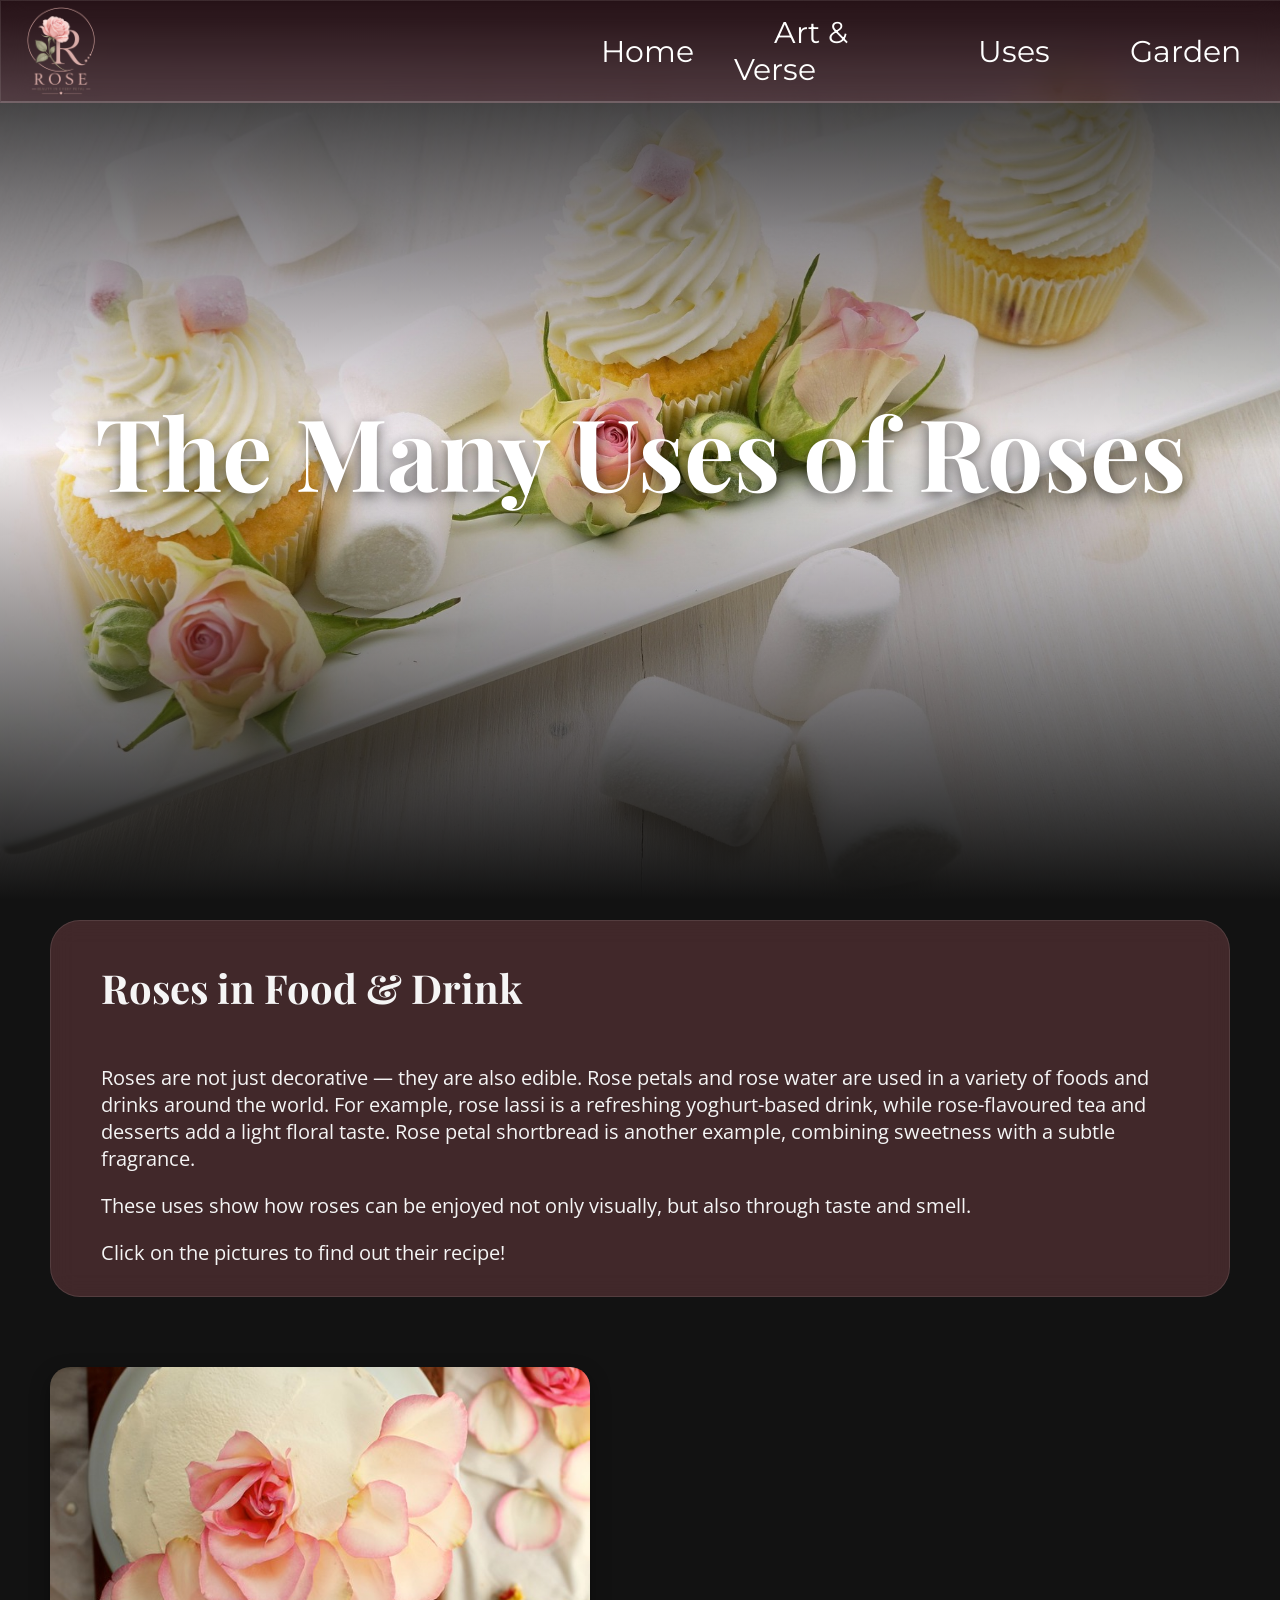
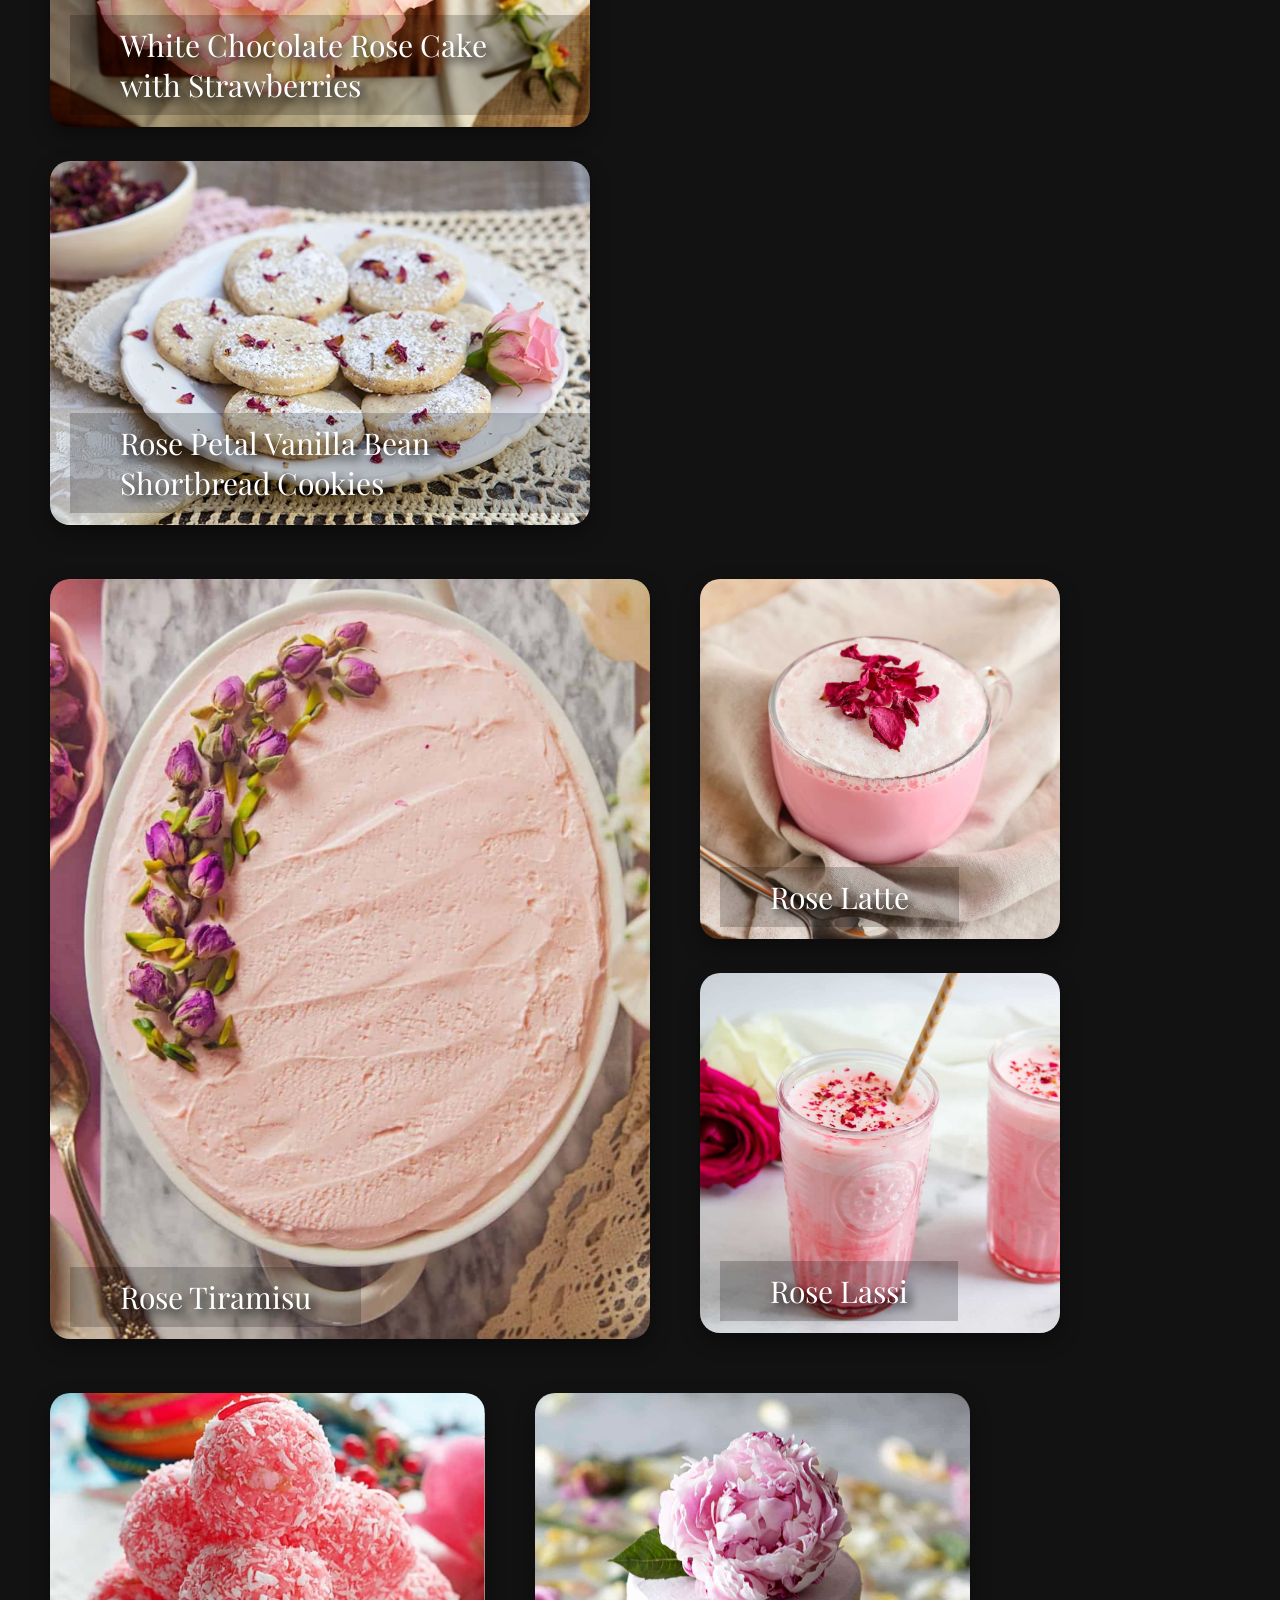
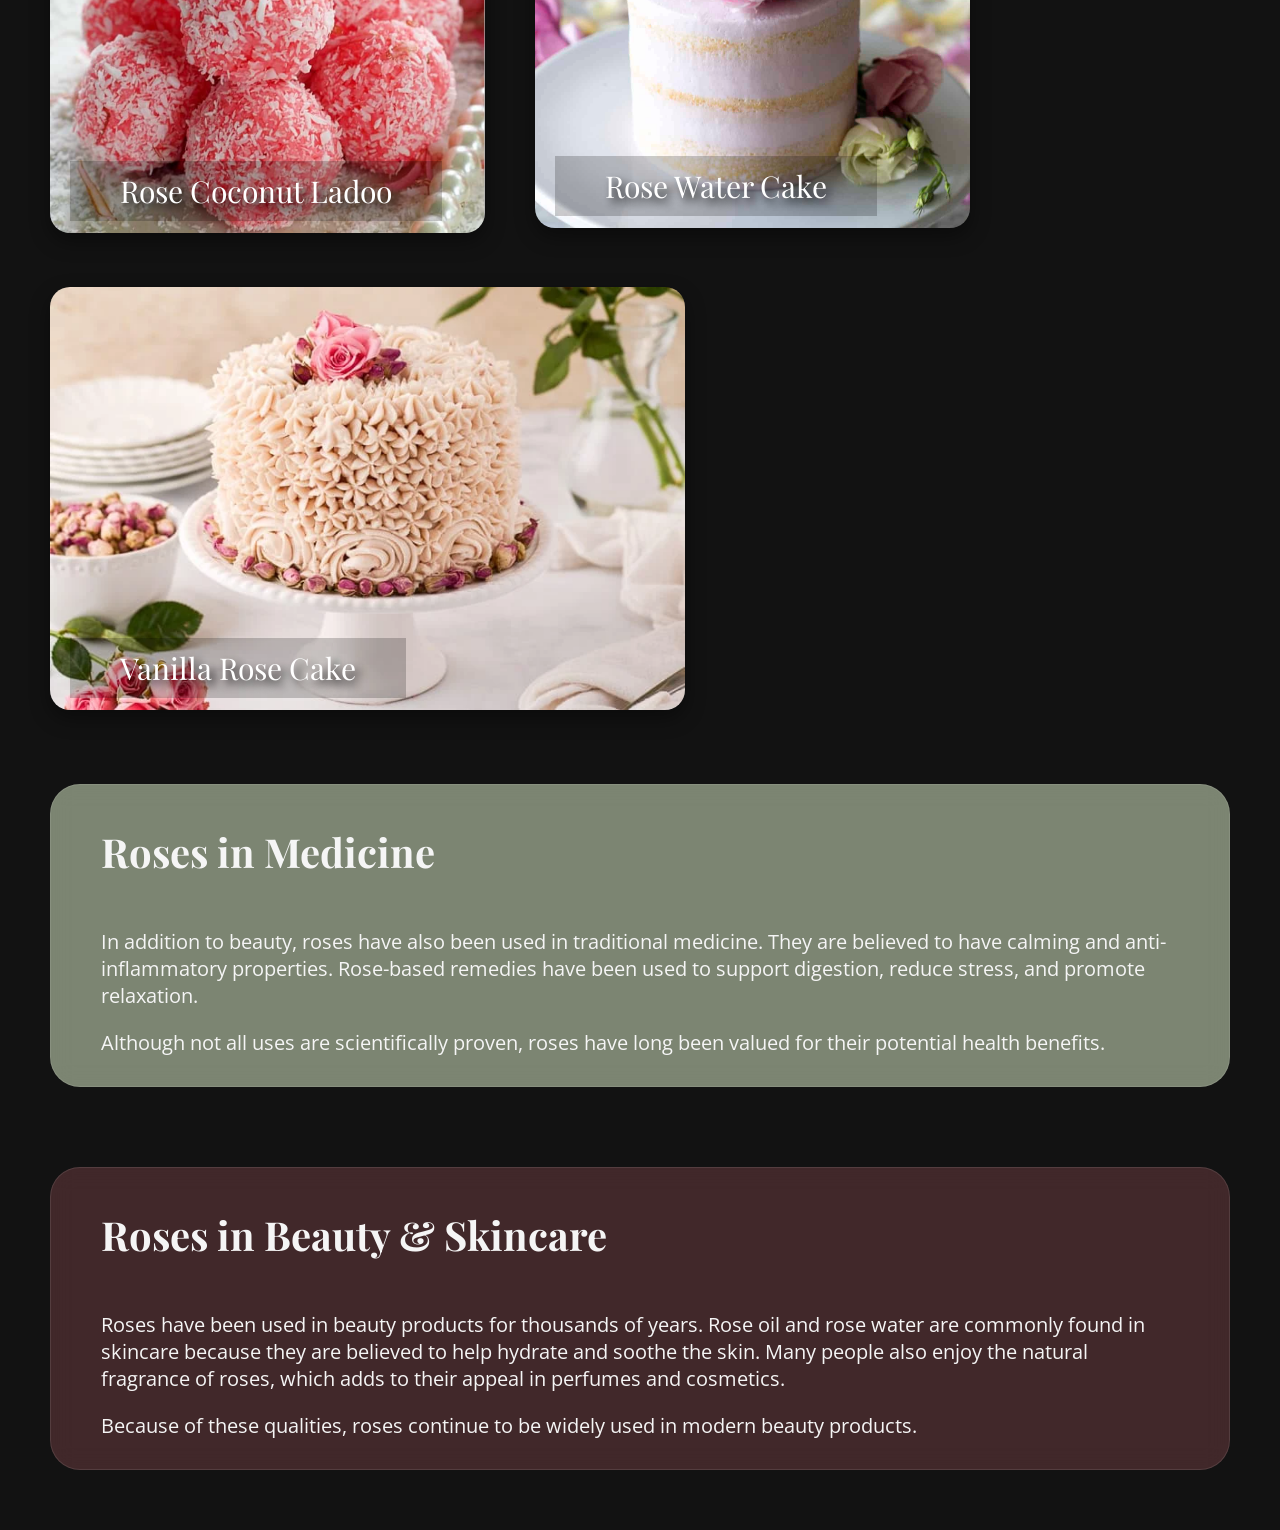
==== uses.html @ b8d2133b "My Roses Website" ====
<!DOCTYPE html>
<html>

<head>
<title>Rose</title>
<link rel="stylesheet" type="text/css" href="styles.css">
</head>

<body>

	<nav class="navbar">
    <img src="logo.png" alt="logo of the Rose Website">
    <ul class="nav-links">
      <li><a id="home" href = 'home.html'>Home</a></li>
      <li><a id="art" href = 'art.html'>Art & Verse</a></li>
      <li><a id="uses"href = 'uses.html'>Uses</a></li>
      <li><a id="garden" href = 'garden.html'>Garden</a></li>
    </ul>
  </nav>

<div class="page_heading uses_heading reveal">
	<nav class="navbar2"></nav>

	<h1 class="reveal">The Many Uses of Roses</h1>
</div>

<div class="uses_page">

	<div class="food">
		<div class="intro2 reveal">
			<h2>Roses in Food & Drink</h2>
			<p>Roses are not just decorative — they are also edible. Rose petals and rose water are used in a variety of foods and drinks around the world. For example, rose lassi is a refreshing yoghurt-based drink, while rose-flavoured tea and desserts add a light floral taste. Rose petal shortbread is another example, combining sweetness with a subtle fragrance.</p>
			<p>These uses show how roses can be enjoyed not only visually, but also through taste and smell.</p>
			<p>Click on the pictures to find out their recipe!</p>
		</div>

		<div class="gallery">

			<div class="double">

				<div class="white-cake reveal">
					<a href="https://joythebaker.com/2013/05/white-chocolate-rose-cake-with-strawberries/" class="food_card" target="_blank">
						<img src="images/food/cake.jpg" alt="picture of white chocolate rose cake with strawberries and the link to the recipe">

						<div class="food_name">
							<p>White Chocolate Rose Cake with Strawberries</p>
						</div>
					</a>
				</div>

				<div class="cookie reveal">
					<a href="https://italianfoodforever.com/2017/02/rose-petal-vanilla-bean-shortbread-cookies/" class="food_card" target="_blank">
					<img src="images/food/cookie.jpg" alt="picture of rose petal vanilla bean shortbread cookies and the link to the recipe">

						<div class="food_name">
							<p>Rose Petal Vanilla Bean Shortbread Cookies</p>
						</div>
					</a>
				</div>
			</div>

			<div class="tiramisu reveal">
				<a href="https://sinfullyspicy.com/rose-tiramisu-recipe-no-raw-eggs/" class="food_card" target="_blank">
					<img src="images/food/tiramisu.jpg" alt="picture of rose tiramisu and the link to the recipe">

					<div class="food_name">
						<p>Rose Tiramisu</p>
					</div>
				</a>
			</div>
			
			<div class="double ">
				<div class="latte reveal">
					<a href="https://www.teacachai.com/rose-latte-recipe/" class="food_card" target="_blank">
						<img src="images/food/latte.jpg" alt="picture of rose latte and the link to the recipe">

						<div class="food_name">
							<p>Rose Latte</p>
						</div>
					</a>
				</div>

				<div class="lassi reveal">
					<a href="https://thewhiskaddict.com/2022/07/05/rose-lassi/" class="food_card" target="_blank">
						<img src="images/food/lassi.jpg" alt="picture of rose lassi and the link to the recipe">

						<div class="food_name">
							<p>Rose Lassi</p>
						</div>
					</a>
				</div>
			</div>

			<div class="ladoo reveal">
				<a href="https://spicesnflavors.com/rose-coconut-laddu-no-cook-instant/" class="food_card" target="_blank">
					<img src="images/food/ladoo.jpg" alt="picture of rose coconut ladoo and the link to the recipe">

					<div class="food_name">
						<p>Rose Coconut Ladoo</p>
					</div>
				</a>
			</div>

			<div class="water-cake reveal">
				<a href="https://thegypsychef.com/rose-water-cake/" class="food_card" target="_blank">
					<img src="images/food/water-cake.jpg" alt="picture of rose water cake and the link to the recipe">

					<div class="food_name">
						<p>Rose Water Cake</p>
					</div>
				</a>
			</div>

			<div class="vanilla-cake reveal">
				<a href="https://aclassictwist.com/vanilla-layer-cake-with-rose-buttercream/" class="food_card" target="_blank">
					<img src="images/food/vanilla-cake.jpg" alt="picture of vanilla rose cake and the link to the recipe">

					<div class="food_name">
						<p>Vanilla Rose Cake</p>
					</div>
				</a>
			</div>
		</div>
	</div>

	<div class="medicine">
		<div class="intro4 reveal">
			<h2>Roses in Medicine</h2>
			<p>In addition to beauty, roses have also been used in traditional medicine. They are believed to have calming and anti-inflammatory properties. Rose-based remedies have been used to support digestion, reduce stress, and promote relaxation.</p>
			<p>Although not all uses are scientifically proven, roses have long been valued for their potential health benefits.</p>
		</div>
	</div>

	<div class="beauty">
		<div class="intro2 reveal">
			<h2>Roses in Beauty & Skincare</h2>
			<p>Roses have been used in beauty products for thousands of years. Rose oil and rose water are commonly found in skincare because they are believed to help hydrate and soothe the skin. Many people also enjoy the natural fragrance of roses, which adds to their appeal in perfumes and cosmetics.</p>
			<p>Because of these qualities, roses continue to be widely used in modern beauty products.</p>
		</div>
	</div>
</div>

<div class="petals"></div>

<div id="petal-container"></div>

<script src="script.js"></script>
</body>

</html>
---- styles.css ----
@import url(https://fonts.googleapis.com/css2?family=Montserrat);
@import url(https://fonts.googleapis.com/css2?family=Playfair+Display);
@import url(https://fonts.googleapis.com/css2?family=Playfair);
@import url(https://fonts.googleapis.com/css2?family=Open+Sans);
@import url(https://fonts.googleapis.com/css2?family=Merriweather);

/* ========ENTRY PAGE========= */
body {
	margin: 0;
	padding: 0;
	
	background-color: rgb(18, 18, 18);
  color: rgb(245, 245, 245);
}

.entry {
	height: 100vh;
	margin: 0;
	display: flex;
	flex-direction: column;
	justify-content: center;
	align-items: center;
	
	position: relative;
	overflow: hidden; 
}

/* styling for the Ken Burns background */
.kb_contianer {
	position: absolute;
	top: 0;
	left: 0;
	width: 100%;
	height: 100%;
	z-index: -1; /* Pushes the image behind the logo and button */
	
	background-image: url("images/entry.jpg");
	background-size: cover;
	background-position: center;
	
	animation: kenBurns 10s infinite alternate ease-in-out;
}

/* Ken Burns Keyframes */
@keyframes kenBurns {
	0% {
		transform: scale(1);
	}
	100% {
		transform: scale(1.23); /* Adjust scale factor to zoom more or less */
	}
}

#logo {
	height: 700px;
	text-align: center;
	animation: fadeIn 3s ease;
	filter: drop-shadow(13px 10px 50px rgb(64, 0, 0));
	padding-top: 200px;
	margin-bottom: -80px;
	position: relative; /* Ensures correct stacking order */
}

@keyframes fadeIn {
	from {
		opacity: 0;
		transform: translateY(30px);
	}
	to {
		opacity: 1;
		transform: translateY(0);
	}
}

.entry a {
	text-decoration: none;
	font-size: 40px;
	color: white;
	text-align: center;

	padding: 15px 40px;
	border: 2px solid rgba(255,255,255,0.7);
	border-radius: 50px;

	background: rgba(255,255,255,0.08);
	backdrop-filter: blur(8px);

	transition: all 0.4s ease;

	opacity: 0;
	animation: appear 2s ease forwards;
	animation-delay: 1s;
	position: relative; /* Ensures correct stacking order */
}

@keyframes appear {
	to {
		opacity: 1;
	}
}

.entry a:hover {
	background: rgba(255,255,255,0.2);
	transform: scale(1.05);
	box-shadow: 0 0 20px rgba(255, 180, 200, 0.5);
}









/* NAVIGATION BAR */
.navbar2 {
	oapcity: 0;
}

.navbar {
	position: fixed;
	top: 0;
	left: 0;

	width: 100%;
	height: 100px;

	display: flex;
	align-items: center;

	background: rgba(255, 3, 62, 0.08);
  backdrop-filter: blur(12px);
  border: 1px solid rgba(255, 255, 255, 0.1);

	border-bottom: 2px solid rgba(255,255,255,0.2);

	z-index: 999;
}

.navbar img {
	width: auto;
	height: 120px;
}

.nav-links {
	display: flex;
	justify-content: space-between;
	align-items: center;
	list-style: none;
	margin: 0;
	width: 100%;
}

.nav-links a {
	text-decoration: none;
	font-size: 30px; 
	font-family: "Montserrat";
	color: white;

	padding: 50px 40px;
}

.nav-links a:hover {
	cursor: pointer;

	color: rgb(255, 180, 200);
  text-shadow: 0 0 10px rgb(255, 120, 150);
}

#home {
	margin-left: 400px;
}


/* DRIFTING EFFECT */
.reveal {
	opacity: 0;
	transform: translateY(60px);
	transition: all 0.8s ease;
}

.reveal.active {
	opacity: 1;
	transform: translateY(0);
}

.reveal.exit {
	opacity: 0;
	transform: translateY(-60px);
}




/* HEADING */
.page_heading {
	position: relative;

	color: white;
	text-align: center;

	width: 100%;
	height: 100vh;

	display: flex;
	flex-direction: column;
	justify-content: center;
	align-items: center;
}

.home_heading {
	background-image: linear-gradient(rgba(18, 18, 18, 1), rgba(0,0,0,0), rgba(18,18,18,1)), 
	url("images/background1.jpg");
	background-size: cover;
	background-position: center;
}

.art_heading {
	background-image: linear-gradient(rgba(18, 18, 18, 1), rgba(0,0,0,0), rgba(18,18,18,1)), 
	url("images/background2.jpg");
	background-size: cover;
	background-position: center;
}

.uses_heading {
	background-image: linear-gradient(rgba(18, 18, 18, 1), rgba(0,0,0,0), rgba(18,18,18,1)), 
	url("images/background3.jpg");
	background-size: cover;
	background-position: center;
}

.garden_heading {
	background-image: linear-gradient(rgba(18, 18, 18, 1), rgba(0,0,0,0), rgba(18,18,18,1)), 
	url("images/background4.jpg");
	background-size: cover;
	background-position: center;
}

/* TEXT STYLILNG */
h1 {
	font-family: "Playfair Display";
	font-size: 100px;
	margin: 0;
	color: white;

	text-shadow: 0 4px 15px rgba(0,0,0,0.6);
}

h2 {
	font-family: "playfair display";
	font-size: 40px;

	margin: 0;
	padding: 40px 50px 40px;
}

p {
	font-family: "open sans";
	font-size: 20px;
	margin: 0;
	padding: 10px 50px 10px;
}

.intro1 {
	padding: 40px 50px 40px;

	background: rgba(230, 248, 209, 0.5);
  backdrop-filter: blur(12px);
  border: 1px solid rgba(255, 255, 255, 0.1);
  border-radius: 30px;

  margin: 40px 50px;
}

.language {
	margin: 0 50px;
	padding-bottom: 30px;

  background: rgba(254, 130, 140, 0.25);
  backdrop-filter: blur(12px);

  border: 1px solid rgba(255, 255, 255, 0.1);
  border-radius: 30px;
}






/* CARD */
.flipping_cards {
	text-align: center;
}


/* CONTAINER */
.card {
  width: 280px;
  height: 340px;

  perspective: 1000px;
  margin: 30px 25px;

  display: inline-block;

  backdrop-filter: blur(12px);
}


/* INNER WRAPPER */
.card_inner {
  width: 100%;
  height: 100%;
  position: relative;
  transform-style: preserve-3d;
  transition: transform 0.8s ease;
}

/* CHANGE CURSOR + FLIP */
.card:hover .card_inner {
	cursor: pointer;
	transform: rotateY(180deg);
}


/* BOTH SIDES */
.card_front,
.card_back {
  position: absolute;
  width: 100%;
  height: 100%;
  border-radius: 16px;

  backface-visibility: hidden;
  -webkit-backface-visibility: hidden;

  overflow: hidden;

  display: flex;
  flex-direction: column;
  justify-content: center;
  align-items: center;
  padding: 16px;
  box-sizing: border-box;
}

/* FRONT */
.card_front {
  color: white;
  text-align: center;
}

/* IMAGE */
.card_front img {
  width: 200px;
  height: auto;
  border-radius: 200px;
  margin: 20px 0;
}

/* BACK */
.card_back {
  color: white;
  transform: rotateY(180deg);
  text-align: center;
}

/* TEXT*/
.card h3 {
  margin: 10px 0;
  font-size: 30px;
  font-family: "Open Sans";
  color: white;
}

.card p {
  font-size: 20px;
  font-family: "Open Sans";
  line-height: 1.2;
  padding: 0;
  color: white;
  text-align: center;
}



/* DIFFERENT COLOURS */
/* RED */
.card.red .card_front, 
.card.red .card_back {
	background: rgba(255, 105, 97, 0.5);
  border: 2px solid rgba(255, 105, 97, 0.8);
}

/* ORANGE */
.card.orange .card_front, 
.card.orange .card_back {
	background: rgba(250, 200, 152, 0.5);
  border: 2px solid rgba(250, 200, 152, 0.8);

}

/* YELLOW */
.card.yellow .card_front, 
.card.yellow .card_back {
	background: rgba(255, 235, 153, 0.5);
  border: 2px solid rgba(255, 235, 153, 0.8);
}

/* PINK */
.card.pink .card_front, 
.card.pink .card_back {
	background: rgba(255, 209, 220, 0.5);
  border: 2px solid rgba(255, 209, 220, 0.8);
}

/* PURPLE */
.card.purple .card_front, 
.card.purple .card_back {
	background: rgba(195, 177, 225, 0.5);
  border: 2px solid rgba(195, 177, 225, 0.8);
}

/* GREEN */
.card.green .card_front, 
.card.green .card_back {
	background: rgba(119, 221, 119, 0.5);
  border: 2px solid rgba(119, 221, 119, 0.8);
}

/* BLUE */
.card.blue .card_front, 
.card.blue .card_back {
	background: rgba(167, 199, 231, 0.5);
  border: 2px solid rgba(167, 199, 231, 0.8);
}

/* WHITE */
.card.white .card_front, 
.card.white .card_back {
	background: rgba(255,255,255, 0.5);
  border: 2px solid rgba(255,255,255, 0.8);
}

/* BLACK */
.card.black .card_front, 
.card.black .card_back {
	background: rgba(64, 68, 75, 0.25);
  border: 2px solid rgba(64, 68, 75, 0.8);
}










/* POEM STYLING */
.poem_page {
	padding-bottom: 30px;
	margin: 20px 50px;

  background: rgba(254, 130, 140, 0.08);
  backdrop-filter: blur(12px);
  border: 1px solid rgba(255, 255, 255, 0.1);
  border-radius: 30px;

}

.poem h3 {
	font-size: 30px;
	font-family: "playfair";
	padding: 0;
	line-height: 1;
}

.poem h4 {
	font-size: 25px;
	font-family: "playfair";
	padding: 0;
	line-height: 1;
}

.poem pre {
	font-size: 20px;
	font-family: "playfair";
	letter-spacing: 0.9px;
	line-height: 1.6;
	padding: 0;
	margin: 0;
}


/* POEM SECTION */
/* POEM SECTION */
.poem {
	display: flex;
	flex-direction: column;
	align-items: center;
	gap: 100px;

	padding: 100px 0;
}


/* EACH POEM WRAPPER */
.to_a_friend,
.a_red_rose,
.the_white_rose {
	position: relative;
}

.to_a_friend .poem_card {
	width: 700px;
	height: 700px;
}

.a_red_rose .poem_card {
	width: 700px;
	height: 830px;
}

.the_white_rose .poem_card {
	width: 700px;
	height: 500px;
}


/* MAIN CARD */
.poem_card {
	position: relative;

	border-radius: 25px;

	overflow: hidden;

	background-size: cover;
	background-position: center;

	box-shadow: 0 15px 35px rgba(0,0,0,0.4);

	transition:
		transform 0.5s ease,
		box-shadow 0.5s ease;
}


/* FLOAT + SLIDE */
.to_a_friend:hover .poem_card,
.a_red_rose:hover .poem_card,
.the_white_rose:hover .poem_card {
	transform: translateX(-400px);

	box-shadow:
	0 25px 45px rgba(0,0,0,0.5),
	0 0 25px rgba(255,120,150,0.15);
}


/* POEM CONTENT */
.poem_content {
	position: absolute;
	inset: 0;

	padding: 40px;

	background:
	linear-gradient(
		to bottom,
		rgba(0,0,0,0.35),
		rgba(0,0,0,0.75)
	);

	color: white;
}


/* INFO PANEL */
.hover_info {
	position: absolute;

	top: 50%;
	right: -200px;

	transform: translateY(-50%);

	width: 340px;

	padding: 35px;

	border-radius: 25px;

	background: rgba(254, 130, 140, 0.3);

	backdrop-filter: blur(14px);

	border: 1px solid rgba(255, 255, 255,0.08);

	box-shadow: 0 15px 30px rgba(0,0,0,0.35);

	opacity: 0;

	transition:
		opacity 0.4s ease,
		transform 0.5s ease;

	pointer-events: none;
}


/* SHOW INFO */
.to_a_friend:hover .hover_info,
.a_red_rose:hover .hover_info,
.the_white_rose:hover .hover_info {
	opacity: 1;

	transform:
	translateY(-50%)
	translateX(80px);
}


/* INFO TEXT */
.hover_info p {
	font-size: 18px;
	line-height: 1.8;

	padding: 0;
	margin: 0;

	background: none;
	border: none;

	max-width: none;
}


/* BACKGROUND IMAGES */
.to_a_friend .poem_card {
	background-image:
	linear-gradient(
		rgba(0,0,0,0.25),
		rgba(0,0,0,0.25)
	),
	url("images/poem_background/to_a_friend.jpg");
}

.a_red_rose .poem_card {
	background-image:
	linear-gradient(
		rgba(0,0,0,0.25),
		rgba(0,0,0,0.25)
	),
	url("images/poem_background/a_red_rose.jpg");
}

.the_white_rose .poem_card {
	background-image:
	linear-gradient(
		rgba(0,0,0,0.25),
		rgba(0,0,0,0.25)
	),
	url("images/poem_background/the_white_rose.jpg");
}







/* ==ART PAGE== */
.art_page {
	margin: 10px 50px;
	padding-bottom: 30px;

	background: rgba(254, 130, 140, 0.5);
  backdrop-filter: blur(12px);
  border: 1px solid rgba(255, 255, 255, 0.1);
  border-radius: 30px;
}

.art h3 {
	font-size: 30px;
	font-family: "playfair";
	line-height: 1.6;
	margin: 0;
}

.art h4 {
	font-size: 25px;
	font-family: "playfair";
	line-height: 1.6;
	margin: 0;
}

.art p {
	font-size: 20px;
	font-family: "playfair";
	line-height: 1.6;
	padding: 0;
	margin-top: 20px;
}

.vincent p, 
.rachel p, 
.joseph p {
	margin-bottom: 60px;
}

.vincent, 
.rachel, 
.joseph {
	margin: 30px 50px;

	background: rgba(230, 248, 209, 0.5);
  backdrop-filter: blur(12px);
  border: 1px solid rgba(255, 255, 255, 0.1);
  border-radius: 30px;
}

.pierre p, 
.jacob p {
	margin-bottom: 100px;
}

.pierre, 
.jacob {
	margin: 30px 50px;

	background: rgba(254, 130, 140, 0.5);
  backdrop-filter: blur(12px);
  border: 1px solid rgba(255, 255, 255, 0.1);
  border-radius: 30px;
}

.art a {
	text-decoration: none;
	border-radius: 20px;
	font-family: "playfair";
	font-size: 28px;
	padding: 10px 15px;
}

.art a:hover {
	opacity: 0.8;
}

.vincent a, 
.rachel a, 
.joseph a {
	border: 2px solid rgb(120, 25, 40);
	background-color: rgb(180, 80, 100);
	margin-left: 350px;
	color: white;
}

.joseph a {
	margin-left: 300px;
}

.pierre a, 
.jacob a {
	border: 2px solid rgb(120, 25, 40);
	background-color: rgb(180, 80, 100);
	color: white;
}

.description {
	display: block;
	margin: 0;
}

.art img{
	display: block;
	padding: 0;
	margin: 0;

	transition: transform 0.3s ease;
	cursor: pointer;

	box-shadow: 0 10px 20px rgba(100,100,100,0.4);
}

.art img:hover {
	opacity: 0.8;
	transform: scale(1.15);

	box-shadow:
	0 25px 45px rgba(0,0,0,0.5),
	0 0 25px rgba(255,120,150,0.15);
}

/* Vincent */
.vincent img {
	width: 400px;
}

.vincent {
	display: flex;
	align-items: flex-start;
	gap: 100px;
	padding: 100px 30px 100px 50px;
}

/* PIERRE */
.pierre img {
	width: 400px;
}

.pierre {
	display: flex;
	align-items: flex-start;
	gap: 100px;
	padding: 100px 30px 100px 50px;
}

/* RACHEL */
.rachel img {
	width: 400px;
}

.rachel {
	display: flex;
	align-items: flex-start;
	gap: 100px;
	padding: 100px 30px 100px 50px;
}

/* JACOB */
.jacob img {
	width: 400px;
}

.jacob {
	display: flex;
	align-items: flex-start;
	gap: 100px;
	padding: 100px 30px 100px 50px;
}

/* JOSEPH */
.joseph img {
	width: 300px;
}

.joseph {
	display: flex;
	align-items: flex-start;
	gap: 100px;
	padding: 100px 30px 50px 150px;
}


/* Lightbox Hidden State */
#lightbox-overlay.hidden {
	display: none;
}

/* Lightbox Active State */
#lightbox-overlay {
  position: fixed;
  top: 0; left: 0;
  width: 100%; height: 100%;
  background-color: rgba(0, 0, 0, 0.85);
  display: flex;
  justify-content: center;
  align-items: center;
  z-index: 999;
}

/* Image in Lightbox */
.lightbox-content {
  max-width: 95%;
  max-height: 95%;
}

/* Close Button */
.close-btn {
  position: absolute;
  top: 20px; right: 30px;
  color: white;
  font-size: 40px;
  cursor: pointer;
}









/* ==USES PAGE==*/
.intro2 {
	padding-bottom: 20px;

	background: rgba(254, 130, 140, 0.2);
  backdrop-filter: blur(12px);
  border: 1px solid rgba(255, 255, 255, 0.1);
  border-radius: 30px;

  margin: 20px 50px;
}

.intro4 {
	padding-bottom: 20px;

	background: rgba(230, 248, 209, 0.5);
  backdrop-filter: blur(12px);
  border: 1px solid rgba(255, 255, 255, 0.1);
  border-radius: 30px;

  margin: 20px 50px;
}

.gallery {
	margin-top: 10px;
	display: flex;
	flex-wrap: wrap;
	gap: 50px;
	padding: 50px;
}

.food_card {
	position: relative;
	text-decoration: none;

	transition: transform 0.3s ease;
}

.food_card img {
	width: 100%;
	height: 100%;
	object-fit: cover;

	position: relative;
	height: auto;

	overflow: hidden;
	border-radius: 20px;

	backdrop-filter: blur(2px);
	box-shadow: 0 8px 20px rgba(0,0,0,0.4);

	transition: transform 0.5s ease;
}

.tiramisu img {
	width: 600px;
}

.white-cake img, 
.cookie img {
	width: 540px;
}

.latte img, 
.lassi img {
	width: 360px;
} 

.ladoo img, 
.water-cake img {
	width: 435px;
}

.vanilla-cake img {
	width: 635px;
}

.double {
	display: flex;
	flex-direction: column;
	align-items: flex-start;
	gap: 30px;
}

.food_name p {
	color: white;
	font-size: 30px;
	font-family: "playfair display";

	background-color: rgba(0, 0, 0, 0.2);

	text-shadow: 5px 5px 10px rgba(0, 0, 0, 1);

	position: absolute;
	bottom: 15px;
	left: 20px;
}

.food_card:hover img {
	transform: scale(1.08);
	filter: brightness(70%);
}

.medicine {
	padding-bottom: 40px;
}

.beauty {
	padding-bottom: 40px;
}






/* =====GARDEN PAGE===== */
.gardens {
	padding-bottom: 30px;
}

.europa, 
.mottisfont {
	background: rgba(254, 130, 140, 0.2);
  backdrop-filter: blur(12px);
  border: 1px solid rgba(255, 255, 255, 0.1);
  border-radius: 30px;

  margin: 40px 50px;
}

.butchart, 
.chemins {
	background: rgba(230, 248, 209, 0.5);
  backdrop-filter: blur(12px);
  border: 1px solid rgba(255, 255, 255, 0.1);
  border-radius: 30px;

  margin: 40px 50px;
}

.chemins {
	margin-bottom: 20px;
}

/* CAROUSEL */
.carousel_container {
	position: relative;
	width: 100%;
	max-width: 1000px;
	overflow: hidden;
	margin: 20px auto;
	border-radius: 30px;
}

.carousel_slide {
	display: flex;
	width: 100%;
}

.carousel_slide img {
	width: 100%;
	min-width: 100%;
	height: 600px;
	object-fit: cover;
}


/* NAVIGATION BUTTONS */
.prev-btn, .next-btn {
	position: absolute;
	top: 50%;
	transform: translateY(-50%);

	background: rgba(0, 0, 0, 0.5);
	color: white;
	border: none;

	width: 55px;
	height: 55px;
	border-radius: 50%;

	cursor: pointer;
	z-index: 10;
	font-size: 30px;

	display: flex;
	justify-content: center;
	align-items: center;

	transition: background 0.3s ease, transform 0.2s ease;
}

.prev-btn {
	left: 10px;
}

.next-btn {
	right: 10px;
}

.prev-btn:hover,
.next-btn:hover {
	background: rgba(0, 0, 0, 0.7);
	transform: translateY(-50%) scale(1.08);
}

/* PAGINATION DOTS/INDICATORS */
.carousel_dots {
	display: flex;
	justify-content: center;
	gap: 10px;
	margin-top: 15px;
	margin-bottom: 10px;
}

/* INDIVIDUAL DOT ELEMENTS */
.dot {
	width: 12px;
	height: 12px;
	background-color: rgb(204, 204, 204);
	border-radius: 50%;
	cursor: pointer;
	transition: background-color 0.3s ease, trasnform 0.2s;
	border: none;
	padding: 0;
}

.dot:hover {
	background-color: rgb(153, 153, 153);
	transform: scale(1.1);
}

/* CURRENT ACTIVE PHOTO INDICATOR */
.dot.active {
	background-color: rgb(197, 75, 108);
	transform: scale(1.2);
}










/* ===== FALLING PETALS ===== */

.petals {
	position: fixed;
	top: 0;
	left: 0;
	width: 100%;
	height: 100%;
	pointer-events: none;
	overflow: hidden;
	z-index: -1;
}

.petal {
	position: absolute;
	top: -50px;

	width: 20px;
	height: 20px;

	background: radial-gradient(
		circle at 30% 30%,
		rgb(255, 180, 200),
		rgb(180, 40, 80)
	);

	border-radius: 70% 0 70% 0;

	opacity: 0.7;

	animation:
		fall linear forwards,
		sway ease-in-out infinite;
}

/* falling down */
@keyframes fall {
	from {
		transform: translateY(-100px) rotate(0deg);
	}
	to {
		transform: translateY(110vh) rotate(360deg);
	}
}

/* floating sideways */
@keyframes sway {
	0% {
		margin-left: 0;
	}
	50% {
		margin-left: 40px;
	}
	100% {
		margin-left: 0;
	}
}




/* PETAL TRAILING MOUSE */
.petalTrail {
	position: fixed;

	width: 12px;
	height: 12px;

	background: pink;

	border-radius: 70% 0 70% 0;

	pointer-events: none;

	animation: float 2s linear forwards;

	z-index: 9999;
}

@keyframes float {

	0% {
		opacity: 1;
		transform: translateY(0) rotate(0deg);
	}

	100% {
		opacity: 0;
		transform: translateY(40px) rotate(180deg);
	}
}
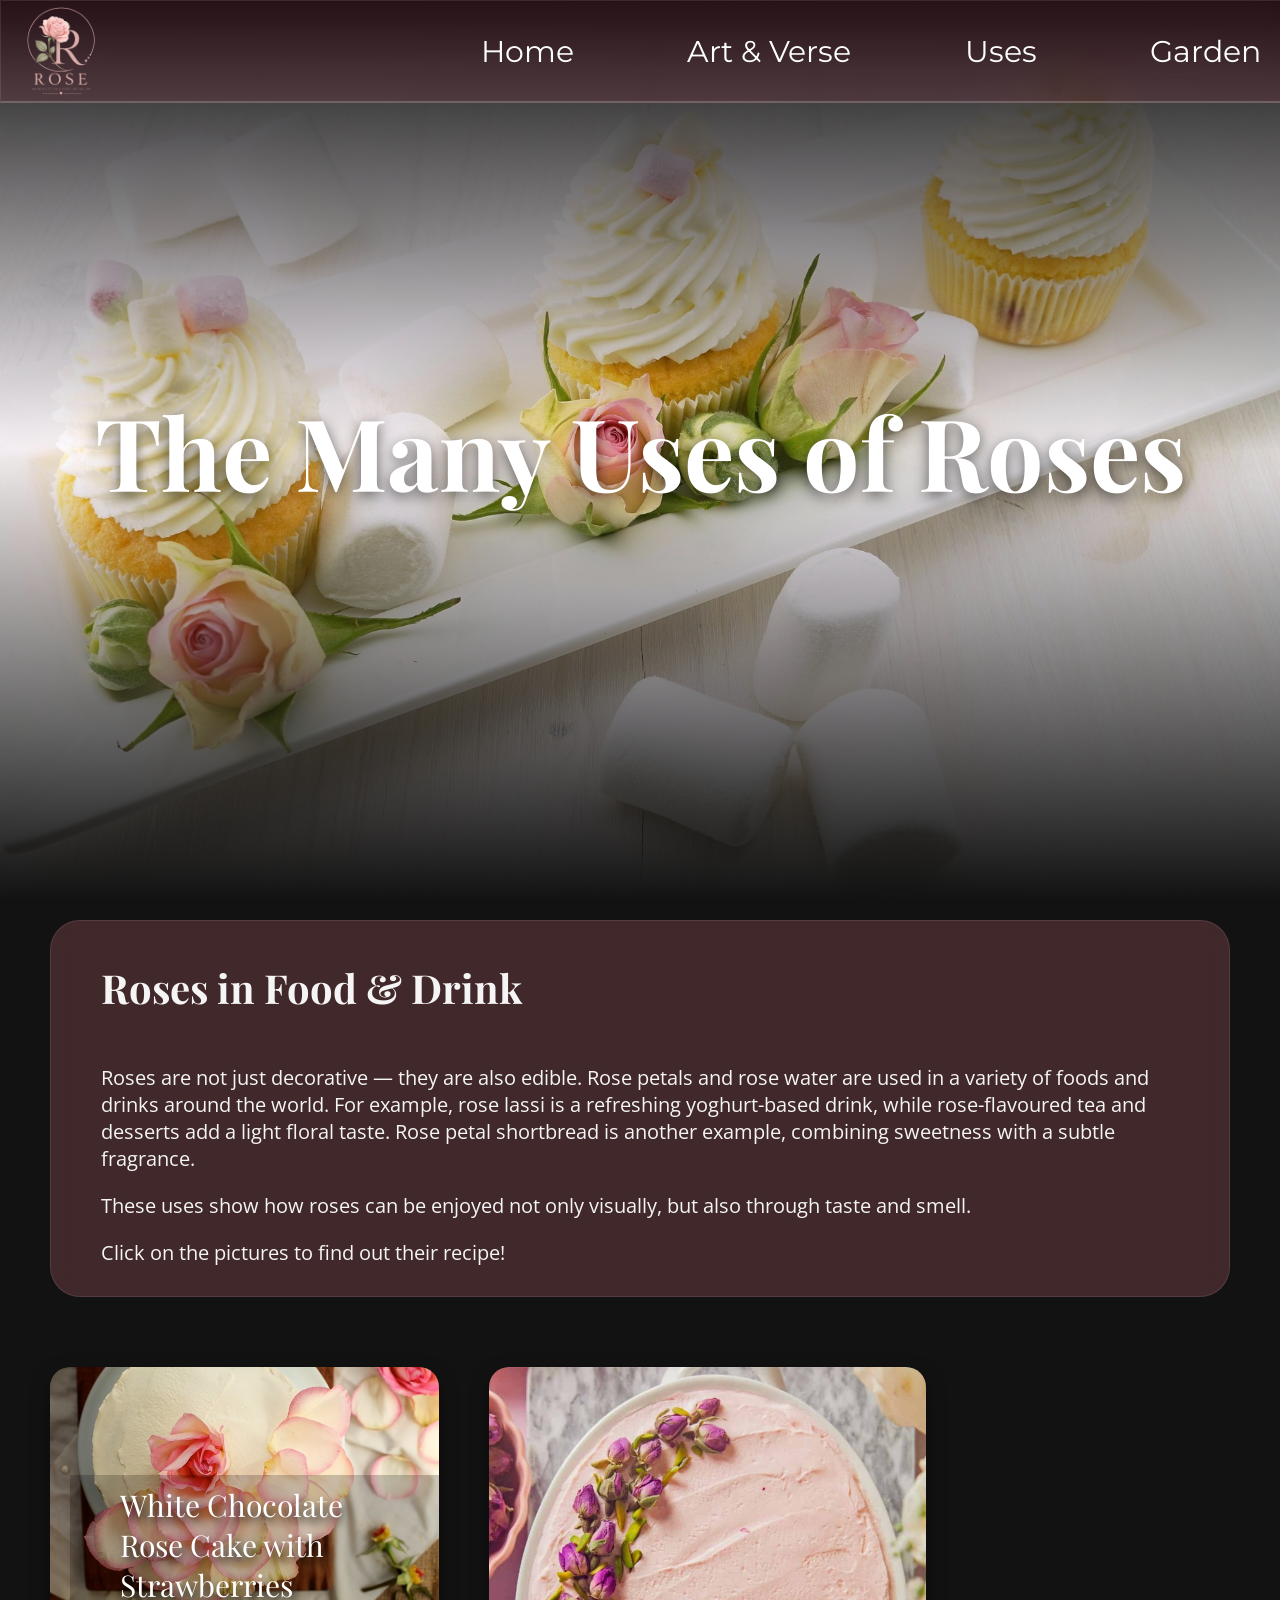
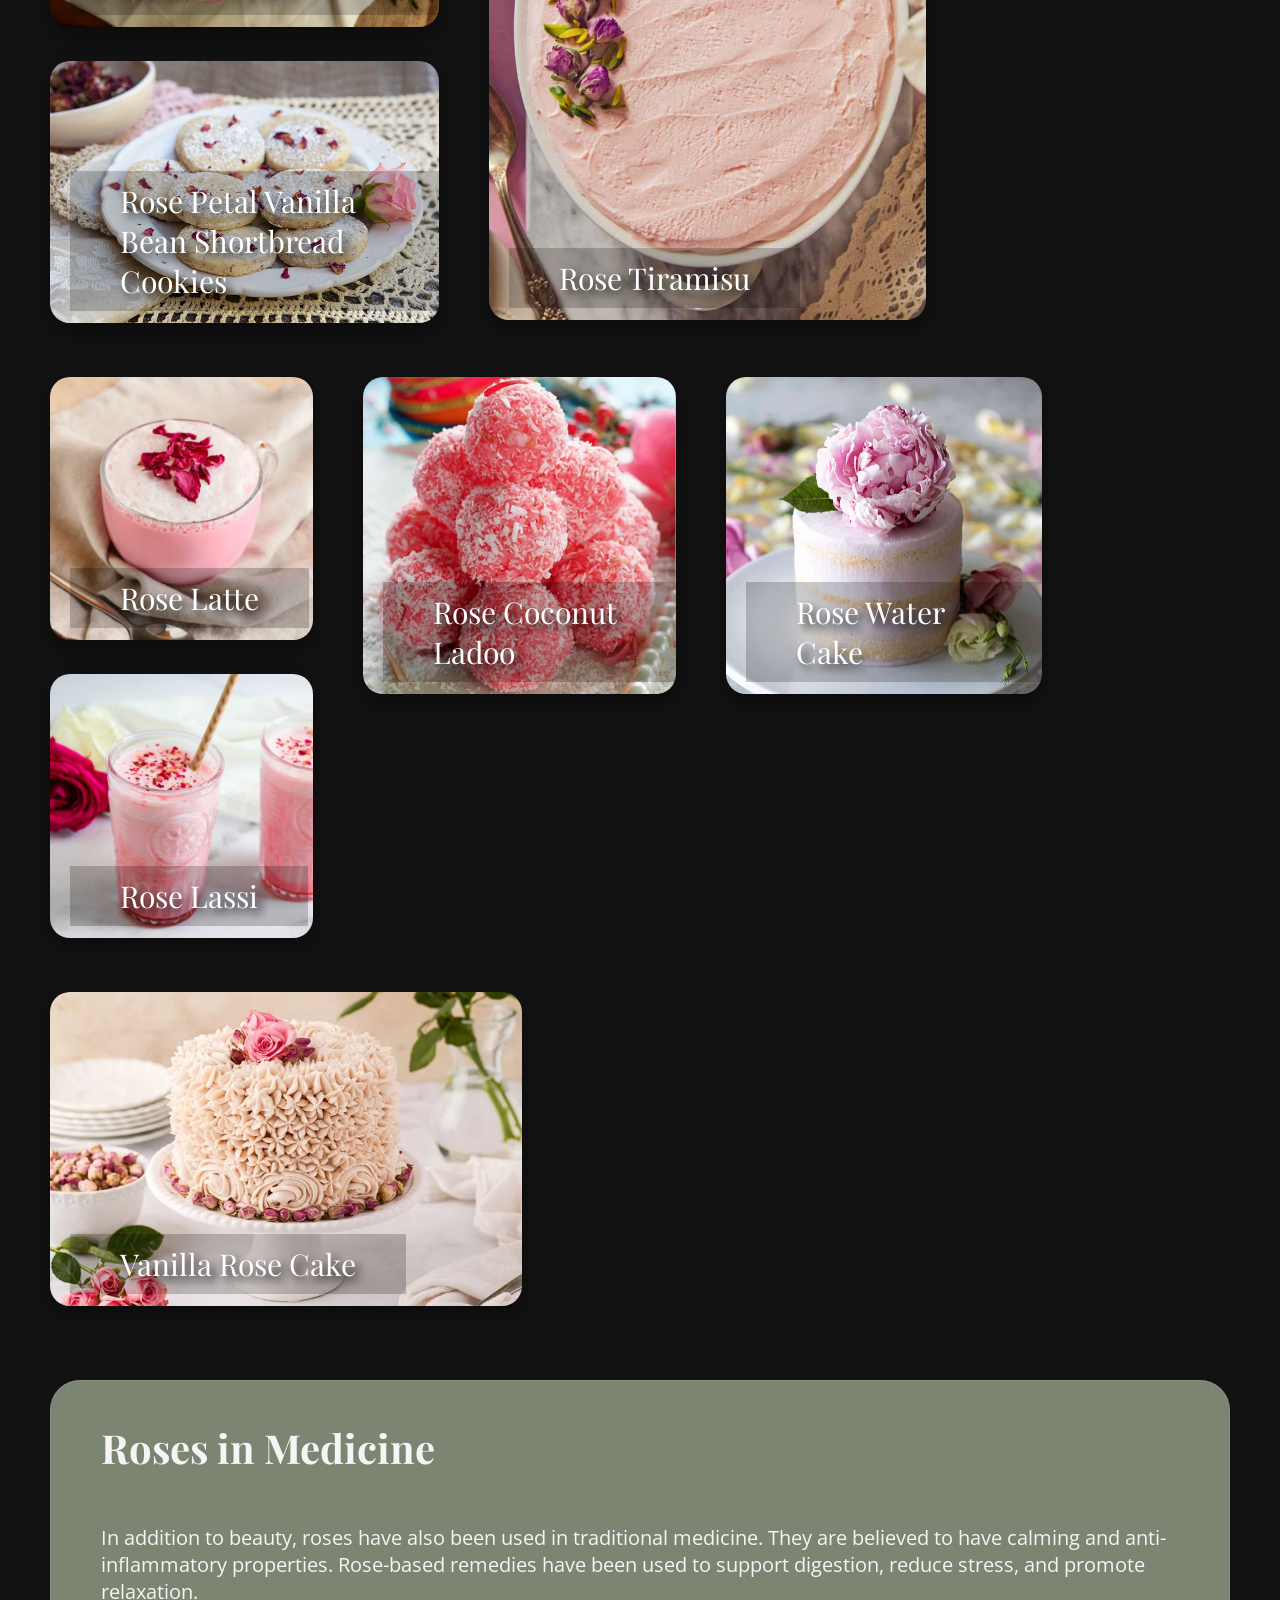
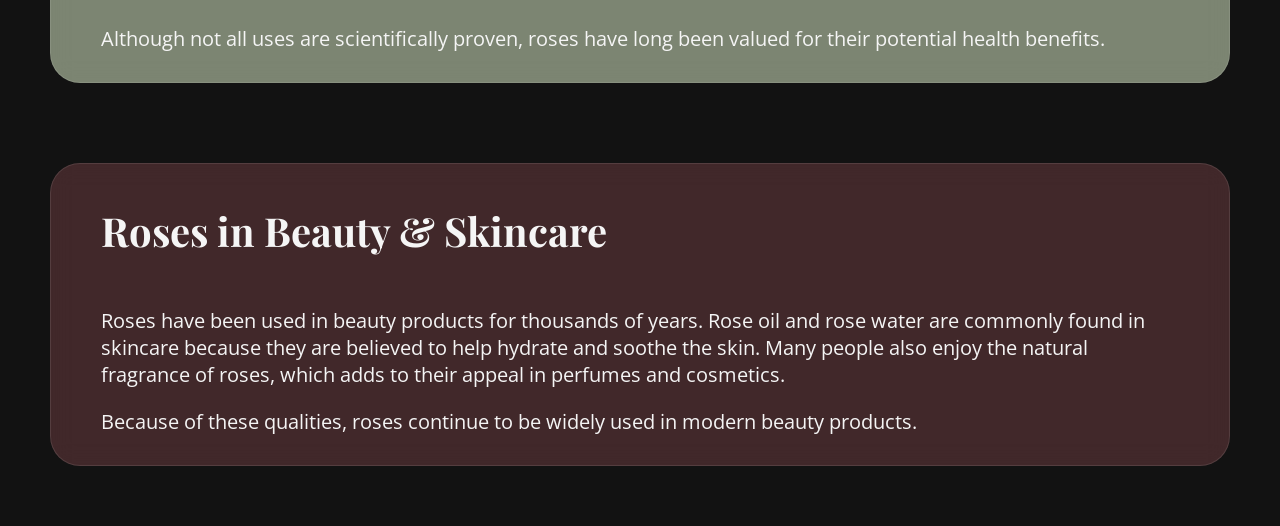
==== commit a19cdc7d: "text cutoff and food gallery fixed" ====
--- a/uses.html
+++ b/uses.html
@@ -36,7 +36,7 @@
 
 		<div class="gallery">
 
-			<div class="double">
+			<div class="double1">
 
 				<div class="white-cake reveal">
 					<a href="https://joythebaker.com/2013/05/white-chocolate-rose-cake-with-strawberries/" class="food_card" target="_blank">
@@ -69,7 +69,7 @@
 				</a>
 			</div>
 			
-			<div class="double ">
+			<div class="double2">
 				<div class="latte reveal">
 					<a href="https://www.teacachai.com/rose-latte-recipe/" class="food_card" target="_blank">
 						<img src="images/food/latte.jpg" alt="picture of rose latte and the link to the recipe">
--- a/styles.css
+++ b/styles.css
@@ -56,7 +56,7 @@
 	text-align: center;
 	animation: fadeIn 3s ease;
 	filter: drop-shadow(13px 10px 50px rgb(64, 0, 0));
-	padding-top: 200px;
+	padding-top: 20vh;
 	margin-bottom: -80px;
 	position: relative; /* Ensures correct stacking order */
 }
@@ -158,7 +158,7 @@
 	font-family: "Montserrat";
 	color: white;
 
-	padding: 50px 40px;
+	padding: 50px 20px;
 }
 
 .nav-links a:hover {
@@ -169,7 +169,7 @@
 }
 
 #home {
-	margin-left: 400px;
+	margin-left: 300px;
 }
 
 
@@ -756,12 +756,8 @@
 .joseph a {
 	border: 2px solid rgb(120, 25, 40);
 	background-color: rgb(180, 80, 100);
-	margin-left: 350px;
+	margin: auto;
 	color: white;
-}
-
-.joseph a {
-	margin-left: 300px;
 }
 
 .pierre a, 
@@ -952,34 +948,63 @@
 	transition: transform 0.5s ease;
 }
 
+{
+	outline: 2px solid red;
+}
+
+.tiramisu {
+	width: 37%;
+}
+
 .tiramisu img {
-	width: 600px;
+	width: 100%;
 }
 
 .white-cake img, 
 .cookie img {
-	width: 540px;
+	width: 100%;
 }
 
 .latte img, 
 .lassi img {
-	width: 360px;
+	width: 100%;
 } 
 
 .ladoo img, 
 .water-cake img {
-	width: 435px;
+	width: 100%;
 }
 
 .vanilla-cake img {
-	width: 635px;
-}
-
-.double {
+	width: 100%;
+}
+
+.ladoo {
+	width: 26.5%;
+}
+
+.water-cake {
+	width: 26.8%;
+}
+
+.vanilla-cake {
+	width: 40%;
+}
+
+.double1,
+.double2 {
 	display: flex;
 	flex-direction: column;
 	align-items: flex-start;
 	gap: 30px;
+}
+
+.double1 {
+	width: 33%;
+}
+
+.double2 {
+	width: 22.3%;
 }
 
 .food_name p {
